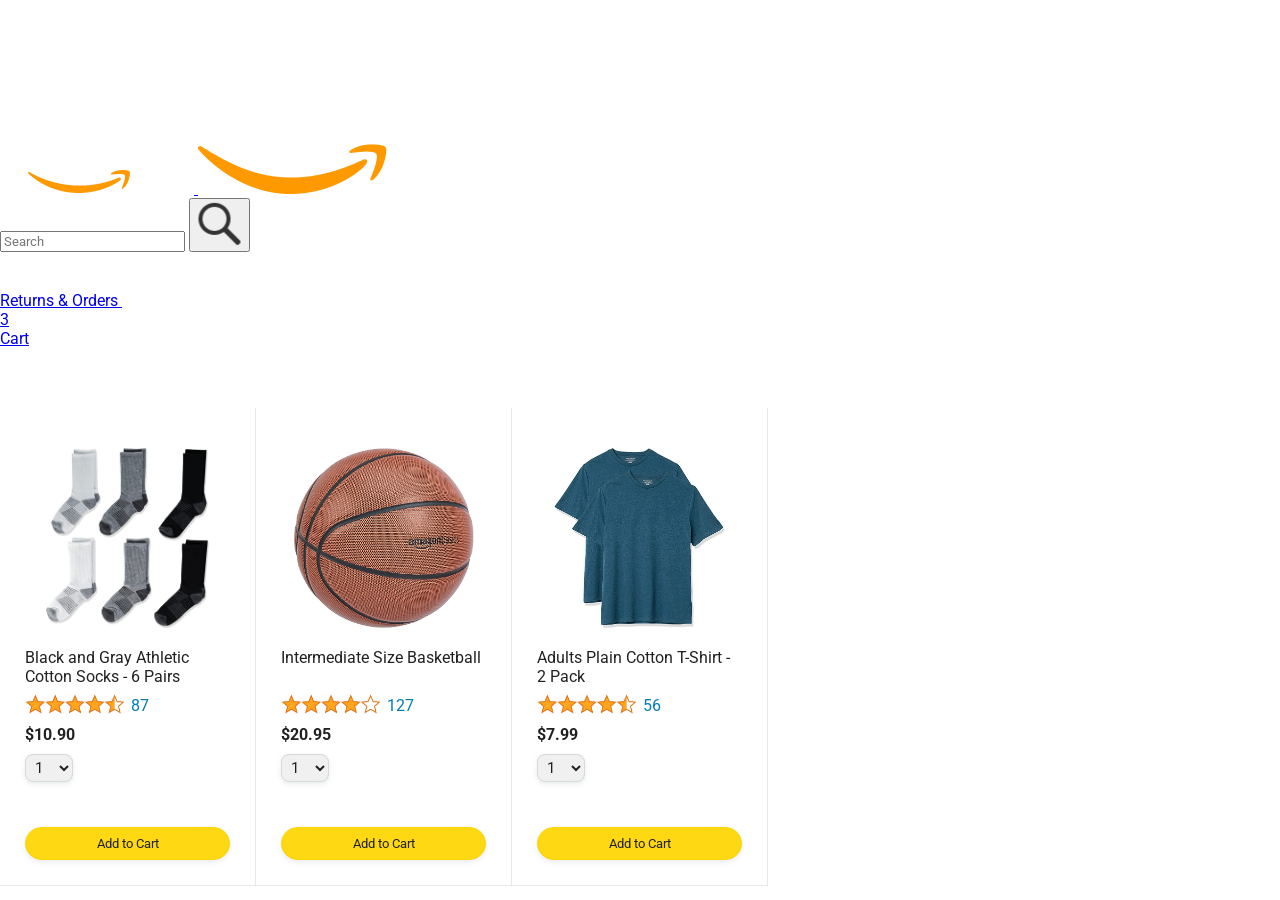
==== index.html @ b4aa0c9d "file renamed" ====
<!DOCTYPE html>
<html>
  <head>
    <title>Amazon Project</title>

    <!-- This code is needed for responsive design to work.
      (Responsive design = make the website look good on
      smaller screen sizes like a phone or a tablet). -->
    <meta name="viewport" content="width=device-width, initial-scale=1">

    <!-- Load a font called Roboto from Google Fonts. -->
    <link rel="preconnect" href="https://fonts.googleapis.com">
    <link rel="preconnect" href="https://fonts.gstatic.com" crossorigin>
    <link href="https://fonts.googleapis.com/css2?family=Roboto:wght@400;500;700&display=swap" rel="stylesheet">

    <!-- Here are the CSS files for this page. -->
    <link rel="stylesheet" href="styles/shared/general.css">
    <link rel="stylesheet" href="styles/shared/amazon-header.css">
    <link rel="stylesheet" href="styles/pages/amazon.css">
  </head>
  <body>
    <div class="amazon-header">
      <div class="amazon-header-left-section">
        <a href="amazon.html" class="header-link">
          <img class="amazon-logo"
            src="images/amazon-logo-white.png">
          <img class="amazon-mobile-logo"
            src="images/amazon-mobile-logo-white.png">
        </a>
      </div>

      <div class="amazon-header-middle-section">
        <input class="search-bar" type="text" placeholder="Search">

        <button class="search-button">
          <img class="search-icon" src="images/icons/search-icon.png">
        </button>
      </div>

      <div class="amazon-header-right-section">
        <a class="orders-link header-link" href="orders.html">
          <span class="returns-text">Returns</span>
          <span class="orders-text">& Orders</span>
        </a>

        <a class="cart-link header-link" href="checkout.html">
          <img class="cart-icon" src="images/icons/cart-icon.png">
          <div class="cart-quantity">3</div>
          <div class="cart-text">Cart</div>
        </a>
      </div>
    </div>
    
    <div class="main">
      <div class="products-grid">
        <div class="product-container">
          <div class="product-image-container">
            <img class="product-image"
              src="images/products/athletic-cotton-socks-6-pairs.jpg">
          </div>

          <div class="product-name limit-text-to-2-lines">
            Black and Gray Athletic Cotton Socks - 6 Pairs
          </div>

          <div class="product-rating-container">
            <img class="product-rating-stars"
              src="images/ratings/rating-45.png">
            <div class="product-rating-count link-primary">
              87
            </div>
          </div>

          <div class="product-price">
            $10.90
          </div>

          <div class="product-quantity-container">
            <select>
              <option selected value="1">1</option>
              <option value="2">2</option>
              <option value="3">3</option>
              <option value="4">4</option>
              <option value="5">5</option>
              <option value="6">6</option>
              <option value="7">7</option>
              <option value="8">8</option>
              <option value="9">9</option>
              <option value="10">10</option>
            </select>
          </div>

          <div class="product-spacer"></div>

          <div class="added-to-cart">
            <img src="images/icons/checkmark.png">
            Added
          </div>

          <button class="add-to-cart-button button-primary">
            Add to Cart
          </button>
        </div>

        <div class="product-container">
          <div class="product-image-container">
            <img class="product-image"
              src="images/products/intermediate-composite-basketball.jpg">
          </div>

          <div class="product-name limit-text-to-2-lines">
            Intermediate Size Basketball
          </div>

          <div class="product-rating-container">
            <img class="product-rating-stars"
              src="images/ratings/rating-40.png">
            <div class="product-rating-count link-primary">
              127
            </div>
          </div>

          <div class="product-price">
            $20.95
          </div>

          <div class="product-quantity-container">
            <select>
              <option selected value="1">1</option>
              <option value="2">2</option>
              <option value="3">3</option>
              <option value="4">4</option>
              <option value="5">5</option>
              <option value="6">6</option>
              <option value="7">7</option>
              <option value="8">8</option>
              <option value="9">9</option>
              <option value="10">10</option>
            </select>
          </div>

          <div class="product-spacer"></div>

          <div class="added-to-cart">
            <img src="images/icons/checkmark.png">
            Added
          </div>

          <button class="add-to-cart-button button-primary">
            Add to Cart
          </button>
        </div>

        <div class="product-container">
          <div class="product-image-container">
            <img class="product-image"
              src="images/products/adults-plain-cotton-tshirt-2-pack-teal.jpg">
          </div>

          <div class="product-name limit-text-to-2-lines">
            Adults Plain Cotton T-Shirt - 2 Pack
          </div>

          <div class="product-rating-container">
            <img class="product-rating-stars"
              src="images/ratings/rating-45.png">
            <div class="product-rating-count link-primary">
              56
            </div>
          </div>

          <div class="product-price">
            $7.99
          </div>

          <div class="product-quantity-container">
            <select>
              <option selected value="1">1</option>
              <option value="2">2</option>
              <option value="3">3</option>
              <option value="4">4</option>
              <option value="5">5</option>
              <option value="6">6</option>
              <option value="7">7</option>
              <option value="8">8</option>
              <option value="9">9</option>
              <option value="10">10</option>
            </select>
          </div>

          <div class="product-spacer"></div>

          <div class="added-to-cart">
            <img src="images/icons/checkmark.png">
            Added
          </div>

          <button class="add-to-cart-button button-primary">
            Add to Cart
          </button>
        </div>
      </div>
    </div>
  </body>
</html>
---- styles/shared/general.css ----
body {
  font-family: Roboto, Arial;
  color: rgb(33, 33, 33);
  /* The <body> element has a default margin of 8px
     on all sides. This removes the default margins. */
  margin: 0;
}

/* <p> elements have a default margin on the top
   and bottom. This removes the default margins. */
p {
  margin: 0;
}

button {
  cursor: pointer;
}

select {
  cursor: pointer;
}

input, select, button {
  font-family: Roboto, Arial;
}

.button-primary {
  color: rgb(33, 33, 33);
  background-color: rgb(255, 216, 20);
  border: 1px solid rgb(252, 210, 0);
  border-radius: 8px;
  cursor: pointer;
  box-shadow: 0 2px 5px rgba(213, 217, 217, 0.5);
}

.button-primary:hover {
  background-color: rgb(247, 202, 0);
  border: 1px solid rgb(242, 194, 0);
}

.button-primary:active {
  background: rgb(255, 216, 20);
  border-color: rgb(252, 210, 0);
  box-shadow: none;
}

.button-secondary {
  color: rgb(33, 33, 33);
  background: white;
  border: 1px solid rgb(213, 217, 217);
  border-radius: 8px;
  cursor: pointer;
  box-shadow: 0 2px 5px rgba(213, 217, 217, 0.5);
}

.button-secondary:hover {
  background-color: rgb(247, 250, 250);
}

.button-secondary:active {
  background-color: rgb(237, 253, 255);
  box-shadow: none;
}

/* These styles will limit text to 2 lines. Anything
   beyond 2 lines will be replaced with "..."
   You can find this code by using an A.I. tool or by
   searching in Google.
   https://css-tricks.com/almanac/properties/l/line-clamp/ */
.limit-text-to-2-lines {
  display: -webkit-box;
  -webkit-line-clamp: 2;
  -webkit-box-orient: vertical;
  overflow: hidden;
}

.link-primary {
  color: rgb(1, 124, 182);
  cursor: pointer;
}

.link-primary:hover {
  color: rgb(196, 80, 0);
}

/* Styles for dropdown selectors. */
select {
  color: rgb(33, 33, 33);
  background-color: rgb(240, 240, 240);
  border: 1px solid rgb(213, 217, 217);
  border-radius: 8px;
  padding: 3px 5px;
  font-size: 15px;
  cursor: pointer;
  box-shadow: 0 2px 5px rgba(213, 217, 217, 0.5);
}

select:focus,
input:focus {
  outline: 2px solid rgb(255, 153, 0);
}
---- styles/pages/amazon.css ----
.main {
  margin-top: 60px;
}

.products-grid {
  display: grid;

  /* - In CSS Grid, 1fr means a column will take up the
       remaining space in the grid.
     - If we write 1fr 1fr ... 1fr; 8 times, this will
       divide the grid into 8 columns, each taking up an
       equal amount of the space.
     - repeat(8, 1fr); is a shortcut for repeating "1fr"
       8 times (instead of typing out "1fr" 8 times).
       repeat(...) is a special property that works with
       display: grid; */
  grid-template-columns: repeat(8, 1fr);
}

/* @media is used to create responsive design (making the
   website look good on any screen size). This @media
   means when the screen width is 2000px or less, we
   will divide the grid into 7 columns instead of 8. */
@media (max-width: 2000px) {
  .products-grid {
    grid-template-columns: repeat(7, 1fr);
  }
}

/* This @media means when the screen width is 1600px or
   less, we will divide the grid into 6 columns. */
@media (max-width: 1600px) {
  .products-grid {
    grid-template-columns: repeat(6, 1fr);
  }
}

@media (max-width: 1300px) {
  .products-grid {
    grid-template-columns: repeat(5, 1fr);
  }
}

@media (max-width: 1000px) {
  .products-grid {
    grid-template-columns: repeat(4, 1fr);
  }
}

@media (max-width: 800px) {
  .products-grid {
    grid-template-columns: repeat(3, 1fr);
  }
}

@media (max-width: 575px) {
  .products-grid {
    grid-template-columns: repeat(2, 1fr);
  }
}

@media (max-width: 450px) {
  .products-grid {
    grid-template-columns: 1fr;
  }
}

.product-container {
  padding-top: 40px;
  padding-bottom: 25px;
  padding-left: 25px;
  padding-right: 25px;

  border-right: 1px solid rgb(231, 231, 231);
  border-bottom: 1px solid rgb(231, 231, 231);

  display: flex;
  flex-direction: column;
}

.product-image-container {
  display: flex;
  justify-content: center;
  align-items: center;

  height: 180px;
  margin-bottom: 20px;
}

.product-image {
  /* Images will overflow their container by default. To
    prevent this, we set max-width and max-height to 100%
    so they stay inside their container. */
  max-width: 100%;
  max-height: 100%;
}

.product-name {
  height: 40px;
  margin-bottom: 5px;
}

.product-rating-container {
  display: flex;
  align-items: center;
  margin-bottom: 10px;
}

.product-rating-stars {
  width: 100px;
  margin-right: 6px;
}

.product-rating-count {
  color: rgb(1, 124, 182);
  cursor: pointer;
  margin-top: 3px;
}

.product-price {
  font-weight: 700;
  margin-bottom: 10px;
}

.product-quantity-container {
  margin-bottom: 17px;
}

.product-spacer {
  flex: 1;
}

.added-to-cart {
  color: rgb(6, 125, 98);
  font-size: 16px;

  display: flex;
  align-items: center;
  margin-bottom: 8px;

  /* At first, the "Added to cart" message will
     be invisible. Use JavaScript to change the
     opacity and make it visible. */
  opacity: 0;
}

.added-to-cart img {
  height: 20px;
  margin-right: 5px;
}

.add-to-cart-button {
  width: 100%;
  padding: 8px;
  border-radius: 50px;
}
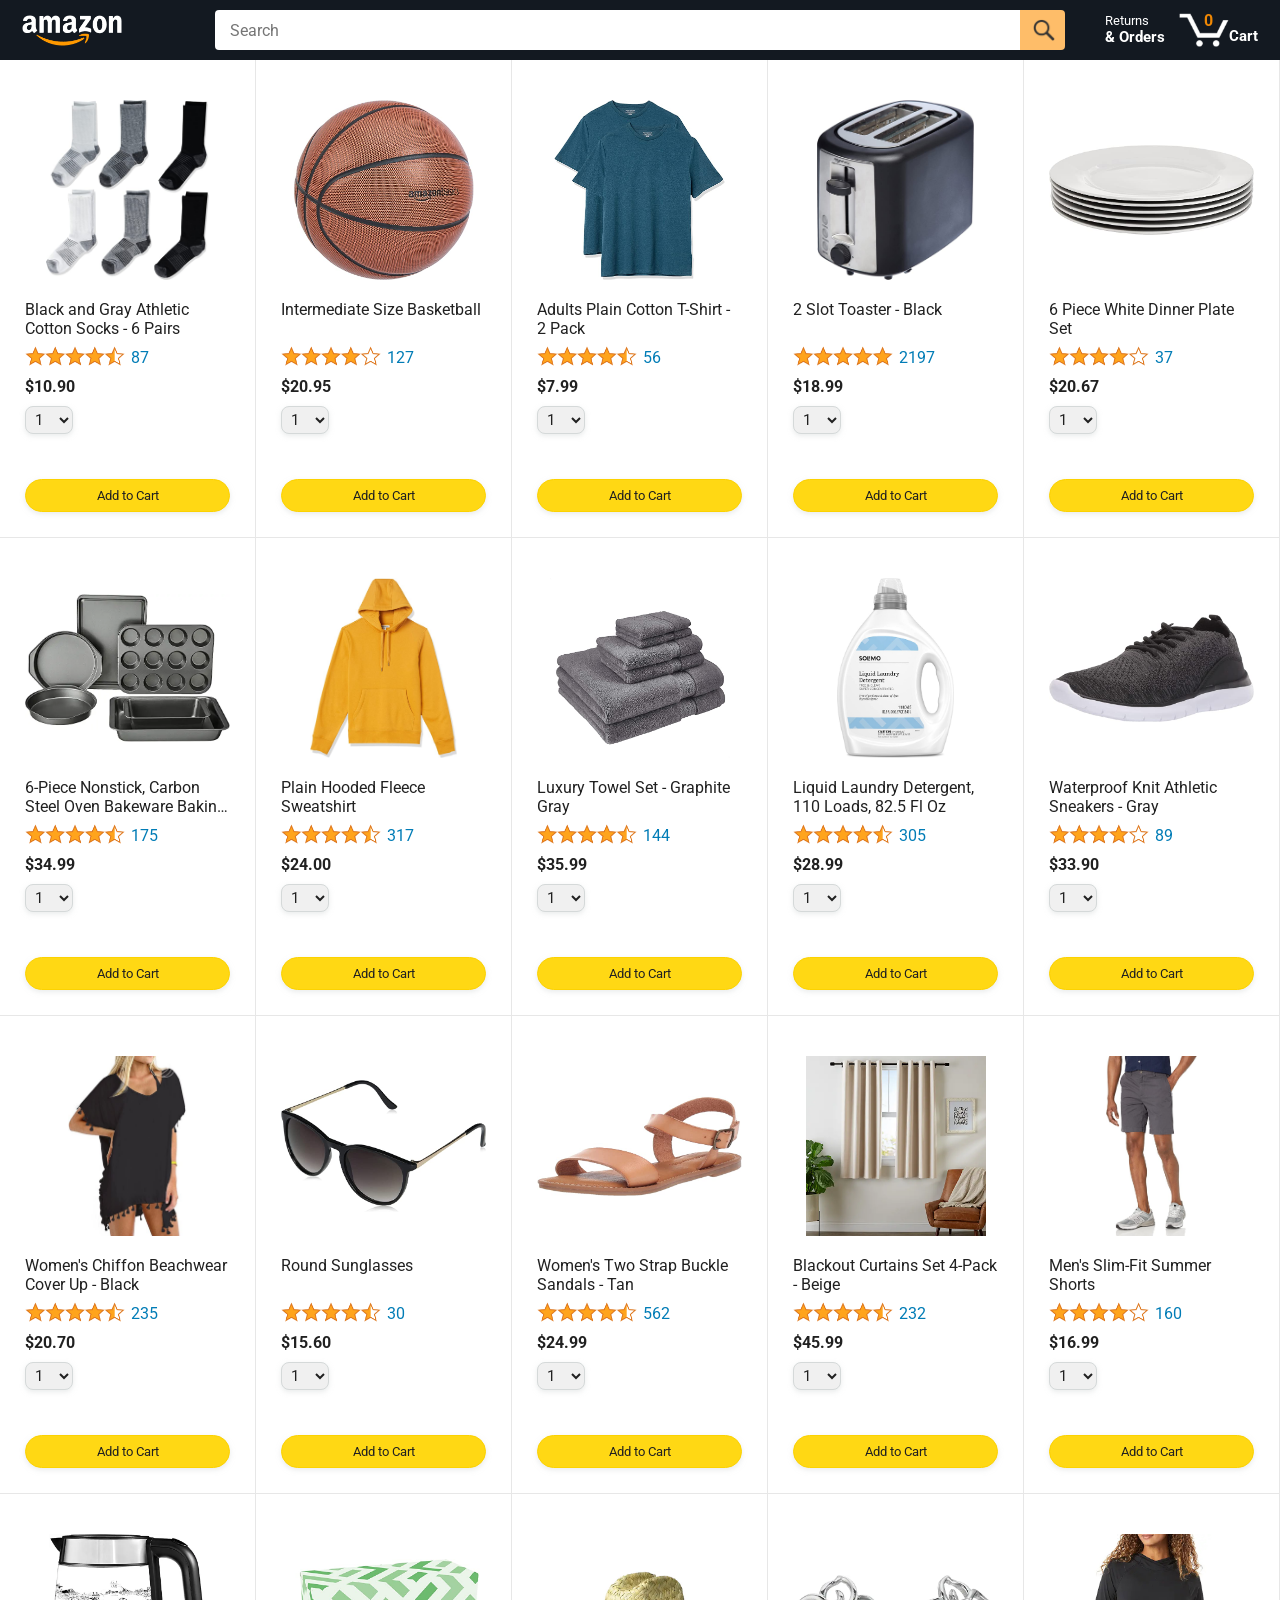
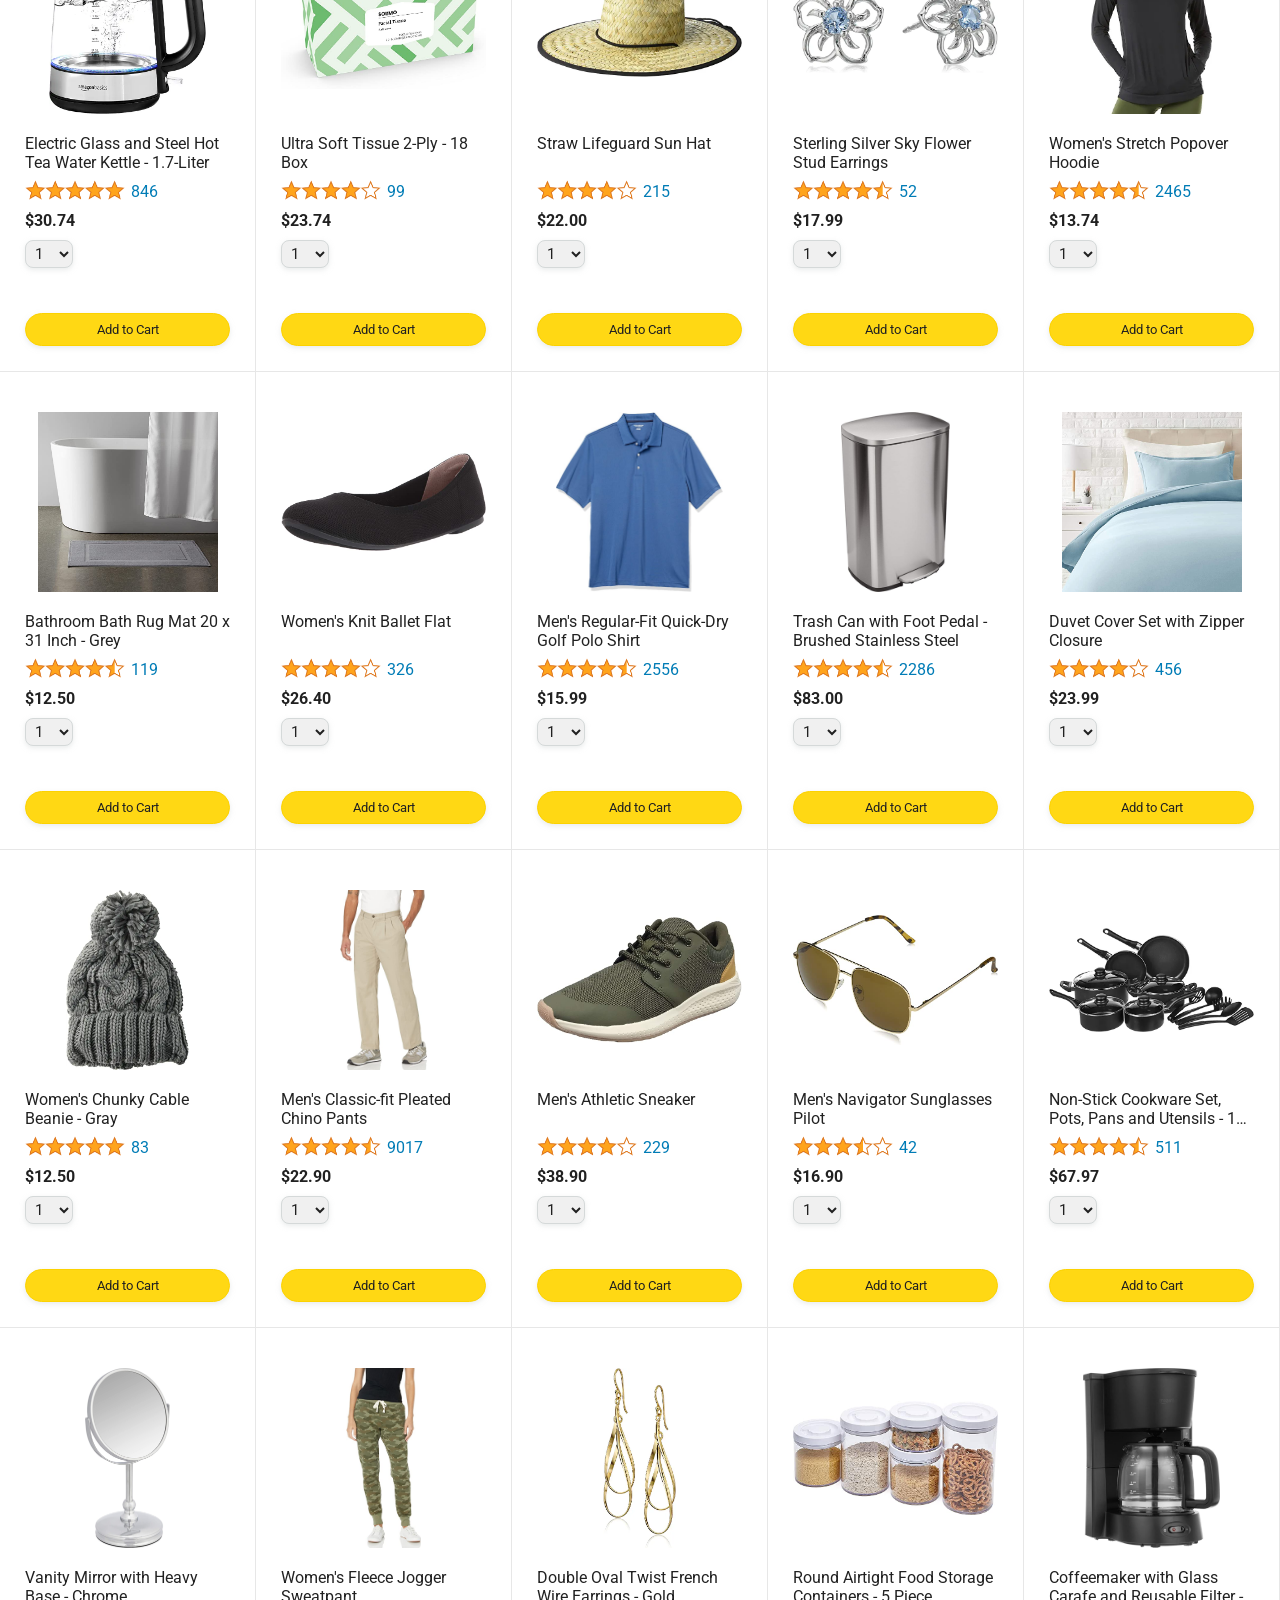
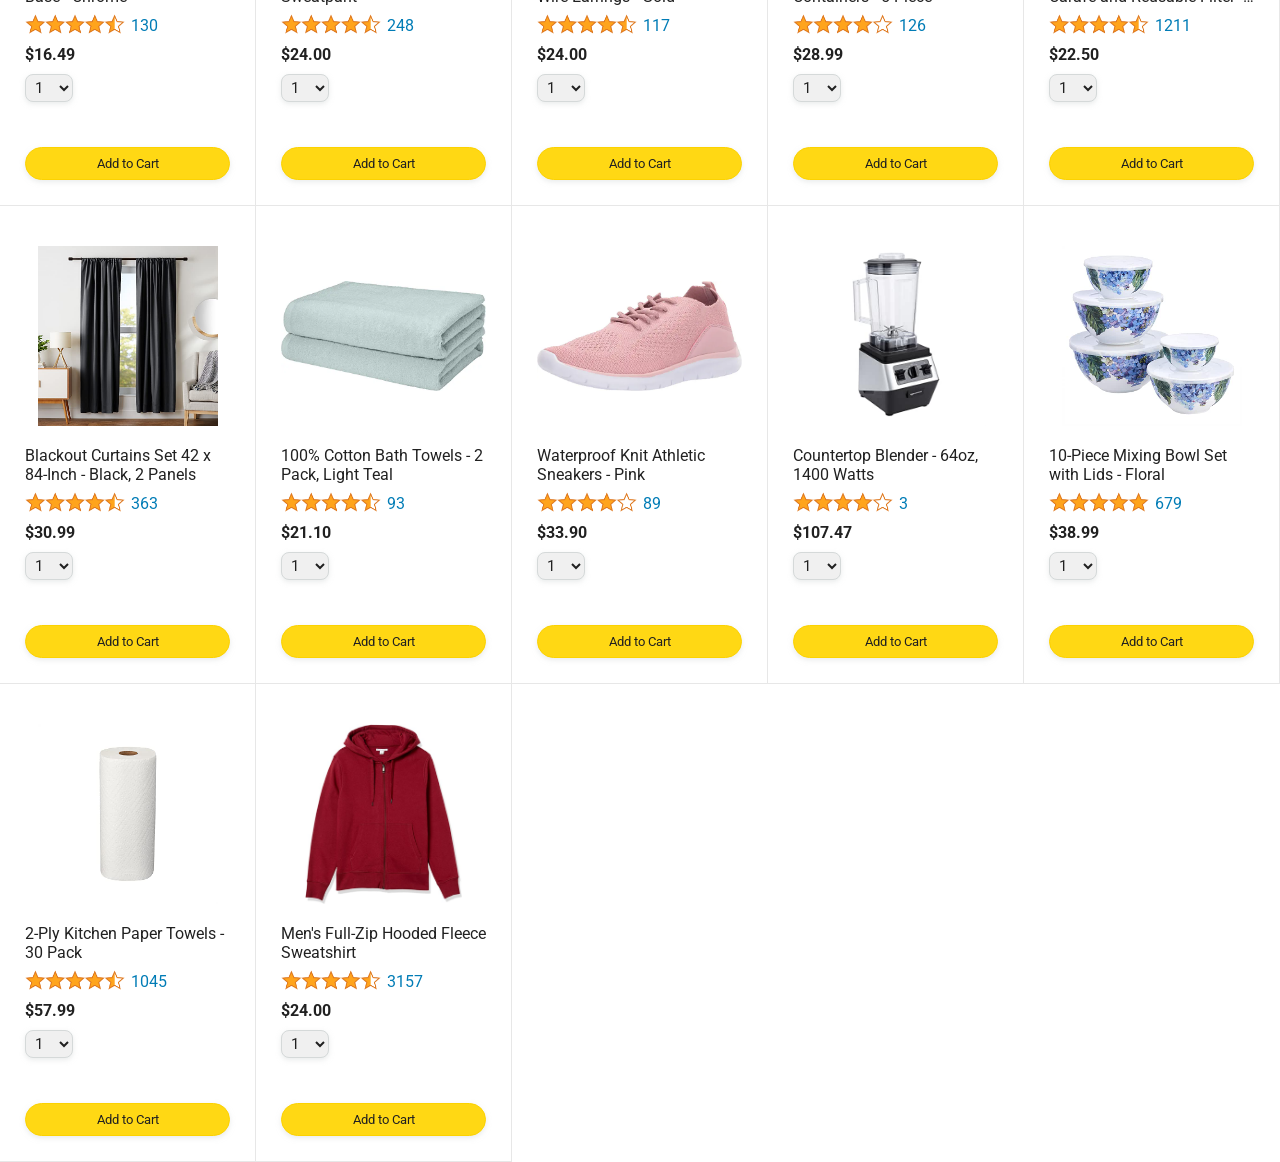
==== commit 24f59aee: "Rename amazon.html to index.html" ====
--- a/index.html
+++ b/index.html
@@ -7,6 +7,7 @@
       (Responsive design = make the website look good on
       smaller screen sizes like a phone or a tablet). -->
     <meta name="viewport" content="width=device-width, initial-scale=1">
+    
 
     <!-- Load a font called Roboto from Google Fonts. -->
     <link rel="preconnect" href="https://fonts.googleapis.com">
@@ -45,161 +46,26 @@
 
         <a class="cart-link header-link" href="checkout.html">
           <img class="cart-icon" src="images/icons/cart-icon.png">
-          <div class="cart-quantity">3</div>
+          <div class="cart-quantity js-cart-quantity">0</div>
           <div class="cart-text">Cart</div>
         </a>
       </div>
     </div>
     
     <div class="main">
-      <div class="products-grid">
-        <div class="product-container">
-          <div class="product-image-container">
-            <img class="product-image"
-              src="images/products/athletic-cotton-socks-6-pairs.jpg">
-          </div>
-
-          <div class="product-name limit-text-to-2-lines">
-            Black and Gray Athletic Cotton Socks - 6 Pairs
-          </div>
-
-          <div class="product-rating-container">
-            <img class="product-rating-stars"
-              src="images/ratings/rating-45.png">
-            <div class="product-rating-count link-primary">
-              87
-            </div>
-          </div>
-
-          <div class="product-price">
-            $10.90
-          </div>
-
-          <div class="product-quantity-container">
-            <select>
-              <option selected value="1">1</option>
-              <option value="2">2</option>
-              <option value="3">3</option>
-              <option value="4">4</option>
-              <option value="5">5</option>
-              <option value="6">6</option>
-              <option value="7">7</option>
-              <option value="8">8</option>
-              <option value="9">9</option>
-              <option value="10">10</option>
-            </select>
-          </div>
-
-          <div class="product-spacer"></div>
-
-          <div class="added-to-cart">
-            <img src="images/icons/checkmark.png">
-            Added
-          </div>
-
-          <button class="add-to-cart-button button-primary">
-            Add to Cart
-          </button>
-        </div>
-
-        <div class="product-container">
-          <div class="product-image-container">
-            <img class="product-image"
-              src="images/products/intermediate-composite-basketball.jpg">
-          </div>
-
-          <div class="product-name limit-text-to-2-lines">
-            Intermediate Size Basketball
-          </div>
-
-          <div class="product-rating-container">
-            <img class="product-rating-stars"
-              src="images/ratings/rating-40.png">
-            <div class="product-rating-count link-primary">
-              127
-            </div>
-          </div>
-
-          <div class="product-price">
-            $20.95
-          </div>
-
-          <div class="product-quantity-container">
-            <select>
-              <option selected value="1">1</option>
-              <option value="2">2</option>
-              <option value="3">3</option>
-              <option value="4">4</option>
-              <option value="5">5</option>
-              <option value="6">6</option>
-              <option value="7">7</option>
-              <option value="8">8</option>
-              <option value="9">9</option>
-              <option value="10">10</option>
-            </select>
-          </div>
-
-          <div class="product-spacer"></div>
-
-          <div class="added-to-cart">
-            <img src="images/icons/checkmark.png">
-            Added
-          </div>
-
-          <button class="add-to-cart-button button-primary">
-            Add to Cart
-          </button>
-        </div>
-
-        <div class="product-container">
-          <div class="product-image-container">
-            <img class="product-image"
-              src="images/products/adults-plain-cotton-tshirt-2-pack-teal.jpg">
-          </div>
-
-          <div class="product-name limit-text-to-2-lines">
-            Adults Plain Cotton T-Shirt - 2 Pack
-          </div>
-
-          <div class="product-rating-container">
-            <img class="product-rating-stars"
-              src="images/ratings/rating-45.png">
-            <div class="product-rating-count link-primary">
-              56
-            </div>
-          </div>
-
-          <div class="product-price">
-            $7.99
-          </div>
-
-          <div class="product-quantity-container">
-            <select>
-              <option selected value="1">1</option>
-              <option value="2">2</option>
-              <option value="3">3</option>
-              <option value="4">4</option>
-              <option value="5">5</option>
-              <option value="6">6</option>
-              <option value="7">7</option>
-              <option value="8">8</option>
-              <option value="9">9</option>
-              <option value="10">10</option>
-            </select>
-          </div>
-
-          <div class="product-spacer"></div>
-
-          <div class="added-to-cart">
-            <img src="images/icons/checkmark.png">
-            Added
-          </div>
-
-          <button class="add-to-cart-button button-primary">
-            Add to Cart
-          </button>
-        </div>
+      <div class="products-grid js-products-grid">
+      
       </div>
     </div>
+    
+
+    <script src = "data/products.js">
+
+    </script>
+
+<script type = "module" src = "scripts/amazon.js">
+
+</script>
+
   </body>
 </html>
--- a/styles/shared/amazon-header.css
+++ b/styles/shared/amazon-header.css
@@ -0,0 +1,149 @@
+.amazon-header {
+  background-color: rgb(19, 25, 33);
+  color: white;
+  padding-left: 15px;
+  padding-right: 15px;
+
+  display: flex;
+  align-items: center;
+  justify-content: space-between;
+
+  position: fixed;
+  top: 0;
+  left: 0;
+  right: 0;
+  height: 60px;
+}
+
+.amazon-header-left-section {
+  width: 180px;
+}
+
+@media (max-width: 800px) {
+  .amazon-header-left-section {
+    width: unset;
+  }
+}
+
+.header-link {
+  display: inline-block;
+  padding: 6px;
+  border-radius: 2px;
+  cursor: pointer;
+  text-decoration: none;
+  border: 1px solid rgba(0, 0, 0, 0);
+}
+
+.header-link:hover {
+  border: 1px solid white;
+}
+
+.amazon-logo {
+  width: 100px;
+  margin-top: 5px;
+}
+
+.amazon-mobile-logo {
+  display: none;
+}
+
+@media (max-width: 575px) {
+  .amazon-logo {
+    display: none;
+  }
+
+  .amazon-mobile-logo {
+    display: block;
+    height: 35px;
+    margin-top: 5px;
+  }
+}
+
+.amazon-header-middle-section {
+  flex: 1;
+  max-width: 850px;
+  margin-left: 10px;
+  margin-right: 10px;
+  display: flex;
+}
+
+.search-bar {
+  flex: 1;
+  width: 0;
+  font-size: 16px;
+  height: 38px;
+  padding-left: 15px;
+  border: none;
+  border-top-left-radius: 4px;
+  border-bottom-left-radius: 4px;
+  border-top-right-radius: 0;
+  border-bottom-right-radius: 0;
+}
+
+.search-button {
+  background-color: rgb(254, 189, 105);
+  border: none;
+  width: 45px;
+  height: 40px;
+  border-top-right-radius: 4px;
+  border-bottom-right-radius: 4px;
+  flex-shrink: 0;
+}
+
+.search-icon {
+  height: 22px;
+  margin-left: 2px;
+  margin-top: 3px;
+}
+
+.amazon-header-right-section {
+  width: 180px;
+  flex-shrink: 0;
+  display: flex;
+  justify-content: end;
+}
+
+.orders-link {
+  color: white;
+}
+
+.returns-text {
+  display: block;
+  font-size: 13px;
+}
+
+.orders-text {
+  display: block;
+  font-size: 15px;
+  font-weight: 700;
+}
+
+.cart-link {
+  color: white;
+  display: flex;
+  align-items: center;
+  position: relative;
+}
+
+.cart-icon {
+  width: 50px;
+}
+
+.cart-text {
+  margin-top: 12px;
+  font-size: 15px;
+  font-weight: 700;
+}
+
+.cart-quantity {
+  color: rgb(240, 136, 4);
+  font-size: 16px;
+  font-weight: 700;
+
+  position: absolute ;
+  top: 4px;
+  left: 22px;
+  
+  width: 26px;
+  text-align: center;
+}
